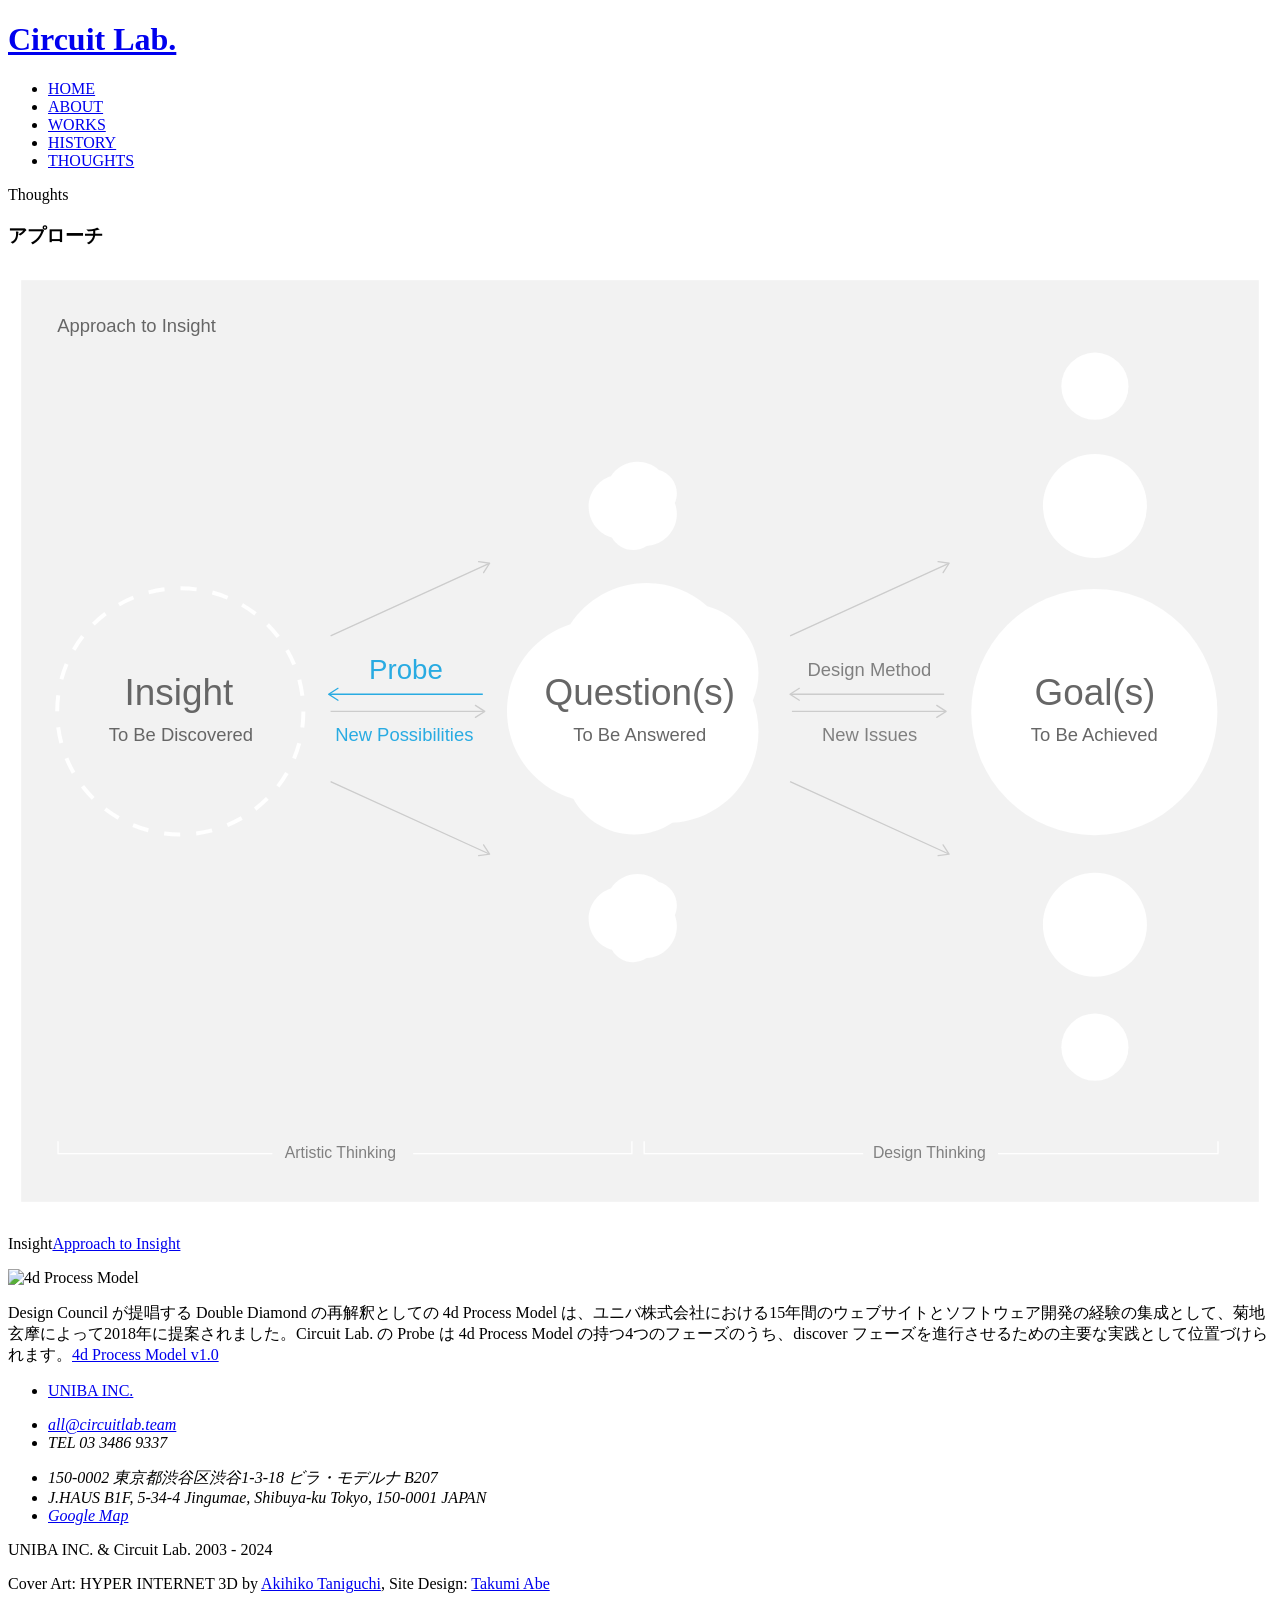
==== public/inbrowser/thoughts.html @ 83de939d "Port experimental.run contents to THOUGHTS" ====
<!DOCTYPE html>
<html lang="ja">
  <head>

    <!--Meta-->
    <meta charset="utf-8">
    <meta content="IE=edge,chrome=1" http-equiv="X-UA-Compatible">
    <meta content="width=device-width" id="viewport-meta" name="viewport">
    <title>THOUGHTS - Circuit Lab.</title>
    <meta content="Probe Deep Insights" name="description">

    <!--Favicon-->
    <link href="/share/favicon.png" rel="shortcut icon">
    <link href="/share/apple-touch-icon-precomposed.png" rel="apple-touch-icon-precomposed">

    <!--Og-->
    <meta content="Circuit Lab." property="og:title">
    <meta content="Probe Deep Insights" property="og:description">
    <meta content="website" property="og:type">
    <meta content="https://circuitlab.team/" property="og:url">
    <meta content="https://circuitlab.team/share/share.jpg" property="og:image">

    <!--Itemprop-->
    <meta content="circuitlab.team" itemprop="name">
    <meta content="Probe Deep Insights" itemprop="description">
    <meta content="https://circuitlab.team/share/share.jpg" itemprop="image">

    <!--CSS-->
    <link rel="stylesheet" href="common/css/style.css" />

    <!--JS_HTML5-->
    <!--[if lt IE 9]><script src="common/js/libs/html5shiv.min.js"></script><![endif]-->

    <!--JS_jQuery-->
    <script src="common/js/libs/jquery-1.10.1.min.js"></script>
    <script src="common/js/libs/jquery.easing.1.3.js"></script>
    <script src="common/js/libs/jquery.color.js"></script>
    <script src="common/js/class/textDisplay.js"></script>

  </head>
  <body>

    <div id="recruit">

      <div id="wrap-inner">

        <header id="header">

          <h1 class="background-blue"><a href="/">Circuit Lab.</a></h1>
          <div class="clearfix"></div>
          <nav id="glb-nav">
            <ul>
               <li class="background-blue"><a href="home.html">HOME</a></li>
              <li class="background-blue"><a href="about.html">ABOUT</a></li>
              <li class="background-blue"><a href="works.html">WORKS</a></li>
              <li class="background-blue"><a href="history.html">HISTORY</a></li>
              <li class="background-blue"><a href="thoughts.html">THOUGHTS</a></li>
            </ul>
            <div class="clearfix"></div>
          </nav>
          
        </header>

        <div id="contents">

          <div id="recruit-about" class="background-blue">
            <p>Thoughts</p>
          </div>

          <div class="recruit-column clearfix">
            <h3 class="background-blue">アプローチ</h3>
            <div class="clearfix"></div>
            <div class="workstyle-column pull-left background-blue">
              <img src="thoughts/assets/images/approach-to-insight.svg" alt="Approach to Insight">
              <p>Insight<a href="/inbrowser/thoughts/insight/">Approach to Insight</a></p>
              <div class="clearfix"></div>
            </div>
            <div class="workstyle-column pull-right background-blue">
              <img src="common/image/4d-process-model-1_0.jpg" alt="4d Process Model">
              <p>Design Council が提唱する Double Diamond の再解釈としての 4d Process Model は、ユニバ株式会社における15年間のウェブサイトとソフトウェア開発の経験の集成として、菊地玄摩によって2018年に提案されました。Circuit Lab. の Probe は 4d Process Model の持つ4つのフェーズのうち、discover フェーズを進行させるための主要な実践として位置づけられます。<a href="/inbrowser/thoughts/4d-process-model/version-1_0.html">4d Process Model v1.0</a></p>
              <div class="clearfix"></div>
            </div>
          </div>

        </div>

        <footer id="footer">

          <ul class="links-grid">
            <li class="background-blue"><a target="_blank" href="https://uniba.jp">UNIBA INC.</a></li>
          </ul>
          <div class="clearfix"></div>
          <address>
            <ul>
              <li class="background-blue"><a href="mailto:all@circuitlab.team">all@circuitlab.team</a></li>
              <li class="background-blue">TEL 03 3486 9337</li>
            </ul>
            <ul>
              <li class="background-blue">150-0002 東京都渋谷区渋谷1-3-18 ビラ・モデルナ B207</li>
              <li class="background-blue">J.HAUS B1F, 5-34-4 Jingumae, Shibuya-ku Tokyo, 150-0001 JAPAN</li>
              <li class="background-blue"><a target="_blank" href="https://goo.gl/maps/aws6co1LEas2uF1x8">Google Map</a></li>
            </ul>
          </address>
          <div class="clearfix"></div>
          <div id="copyright">
            <p class="background-blue">UNIBA INC. &amp; Circuit Lab. 2003 - 2024</p>
            <p id="site-designer" class="background-blue">Cover Art: HYPER INTERNET 3D by <a target="_blank" href="http://okikata.org/">Akihiko Taniguchi</a>, Site Design: <a target="_blank" href="http://tkmab.com/">Takumi Abe</a></p>
          </div>
          <div class="clearfix"></div>
          
        </footer>

      </div>

    </div>
    
  </body>

</html>
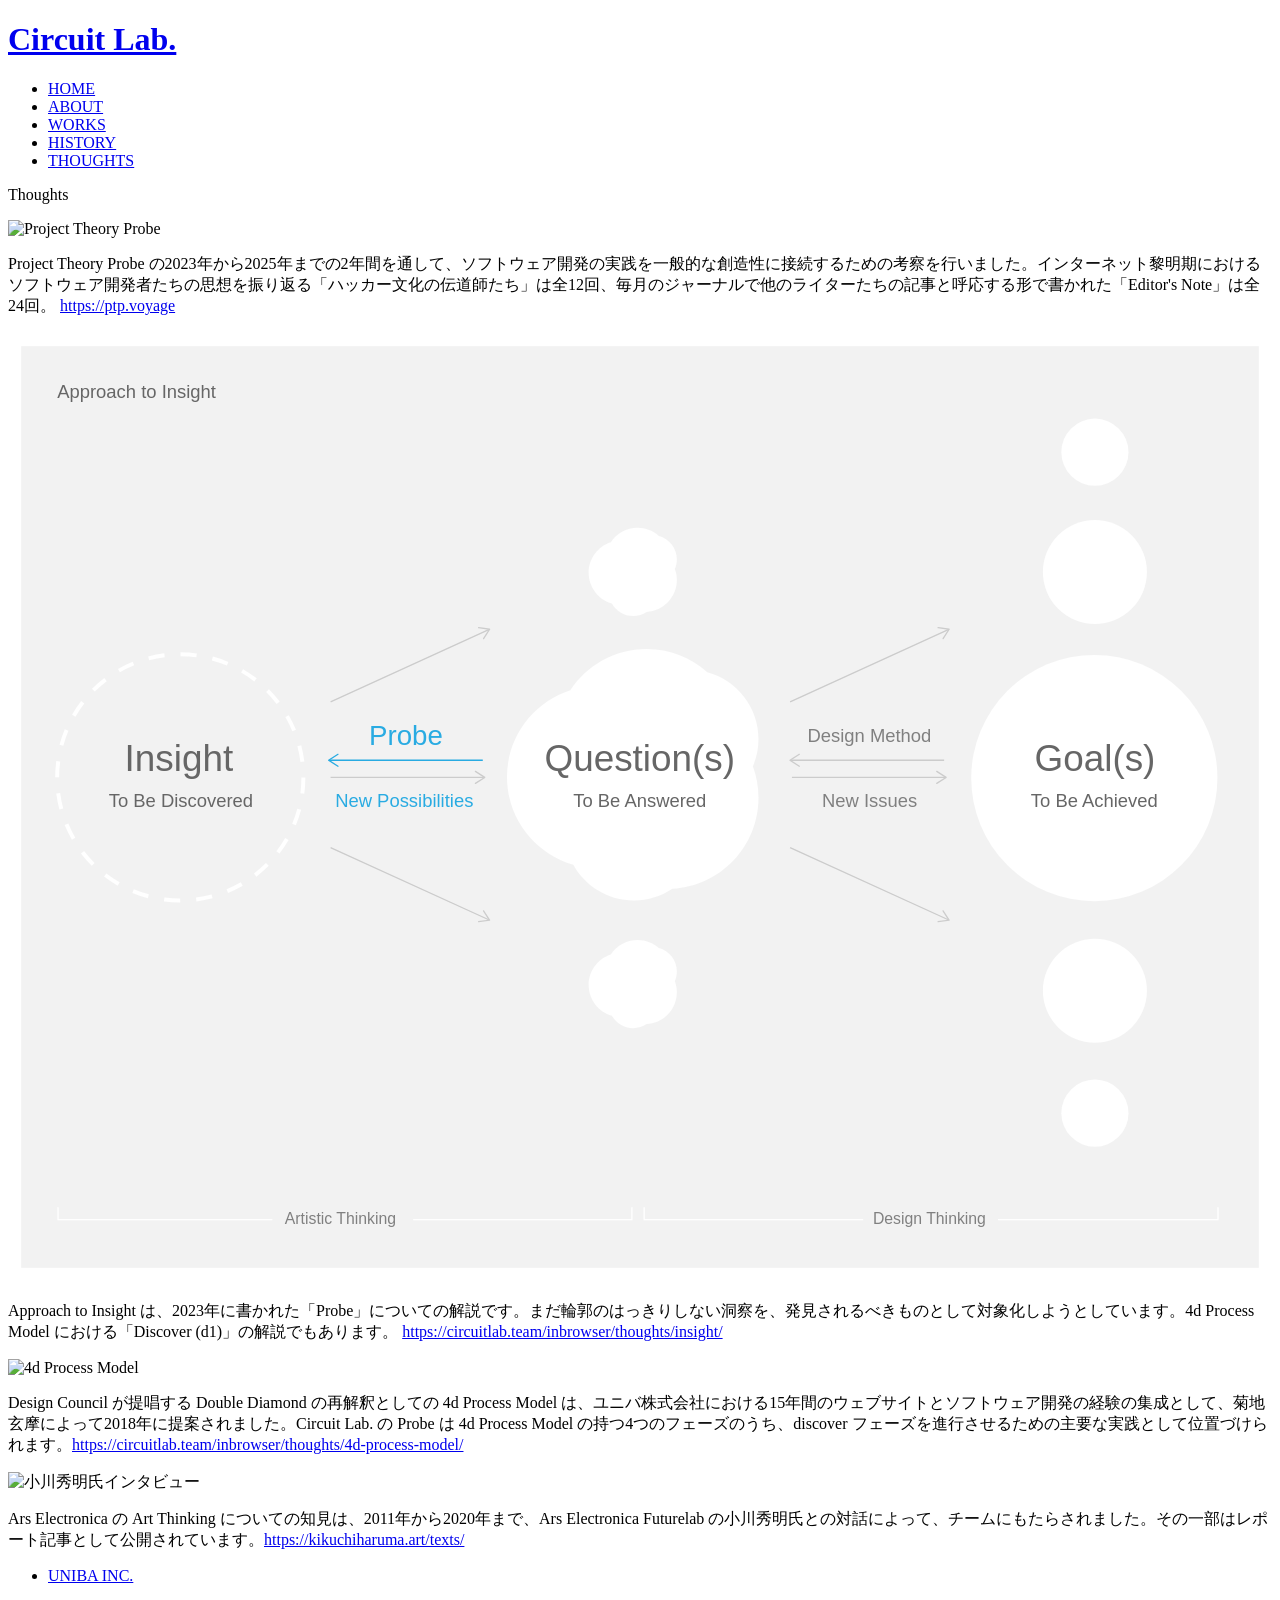
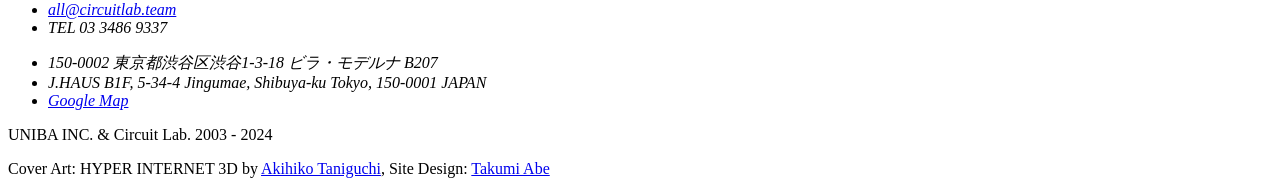
==== commit 073e2eec: "Add details of external articles" ====
--- a/public/inbrowser/thoughts.html
+++ b/public/inbrowser/thoughts.html
@@ -68,18 +68,33 @@
           </div>
 
           <div class="recruit-column clearfix">
-            <h3 class="background-blue">アプローチ</h3>
-            <div class="clearfix"></div>
+
             <div class="workstyle-column pull-left background-blue">
-              <img src="thoughts/assets/images/approach-to-insight.svg" alt="Approach to Insight">
-              <p>Insight<a href="/inbrowser/thoughts/insight/">Approach to Insight</a></p>
+              <img src="/inbrowser/common/image/project-theory-probe.png" alt="Project Theory Probe">
+              <p>Project Theory Probe の2023年から2025年までの2年間を通して、ソフトウェア開発の実践を一般的な創造性に接続するための考察を行いました。インターネット黎明期におけるソフトウェア開発者たちの思想を振り返る「ハッカー文化の伝道師たち」は全12回、毎月のジャーナルで他のライターたちの記事と呼応する形で書かれた「Editor's Note」は全24回。 <a href="https://ptp.voyage">https://ptp.voyage</a></p>
               <div class="clearfix"></div>
             </div>
+
             <div class="workstyle-column pull-right background-blue">
-              <img src="common/image/4d-process-model-1_0.jpg" alt="4d Process Model">
-              <p>Design Council が提唱する Double Diamond の再解釈としての 4d Process Model は、ユニバ株式会社における15年間のウェブサイトとソフトウェア開発の経験の集成として、菊地玄摩によって2018年に提案されました。Circuit Lab. の Probe は 4d Process Model の持つ4つのフェーズのうち、discover フェーズを進行させるための主要な実践として位置づけられます。<a href="/inbrowser/thoughts/4d-process-model/version-1_0.html">4d Process Model v1.0</a></p>
+              <img src="thoughts/assets/images/approach-to-insight.svg" alt="Approach to Insight">
+              <p>Approach to Insight は、2023年に書かれた「Probe」についての解説です。まだ輪郭のはっきりしない洞察を、発見されるべきものとして対象化しようとしています。4d Process Model における「Discover (d1)」の解説でもあります。 <a href="/inbrowser/thoughts/insight/">https://circuitlab.team/inbrowser/thoughts/insight/</a></p>
               <div class="clearfix"></div>
             </div>
+
+            <div class="clearfix"></div>
+
+            <div class="workstyle-column pull-left background-blue">
+              <img src="common/image/4d-process-model-1_0.jpg" alt="4d Process Model">
+              <p>Design Council が提唱する Double Diamond の再解釈としての 4d Process Model は、ユニバ株式会社における15年間のウェブサイトとソフトウェア開発の経験の集成として、菊地玄摩によって2018年に提案されました。Circuit Lab. の Probe は 4d Process Model の持つ4つのフェーズのうち、discover フェーズを進行させるための主要な実践として位置づけられます。<a href="/inbrowser/thoughts/4d-process-model/version-1_0.html">https://circuitlab.team/inbrowser/thoughts/4d-process-model/</a></p>
+              <div class="clearfix"></div>
+            </div>
+            
+            <div class="workstyle-column pull-right background-blue">
+              <img src="common/image/ars-ogawa-interview.jpg" alt="小川秀明氏インタビュー">
+              <p>Ars Electronica の Art Thinking についての知見は、2011年から2020年まで、Ars Electronica Futurelab の小川秀明氏との対話によって、チームにもたらされました。その一部はレポート記事として公開されています。<a href="https://kikuchiharuma.art/texts/">https://kikuchiharuma.art/texts/</a></p>
+              <div class="clearfix"></div>
+            </div>
+
           </div>
 
         </div>
